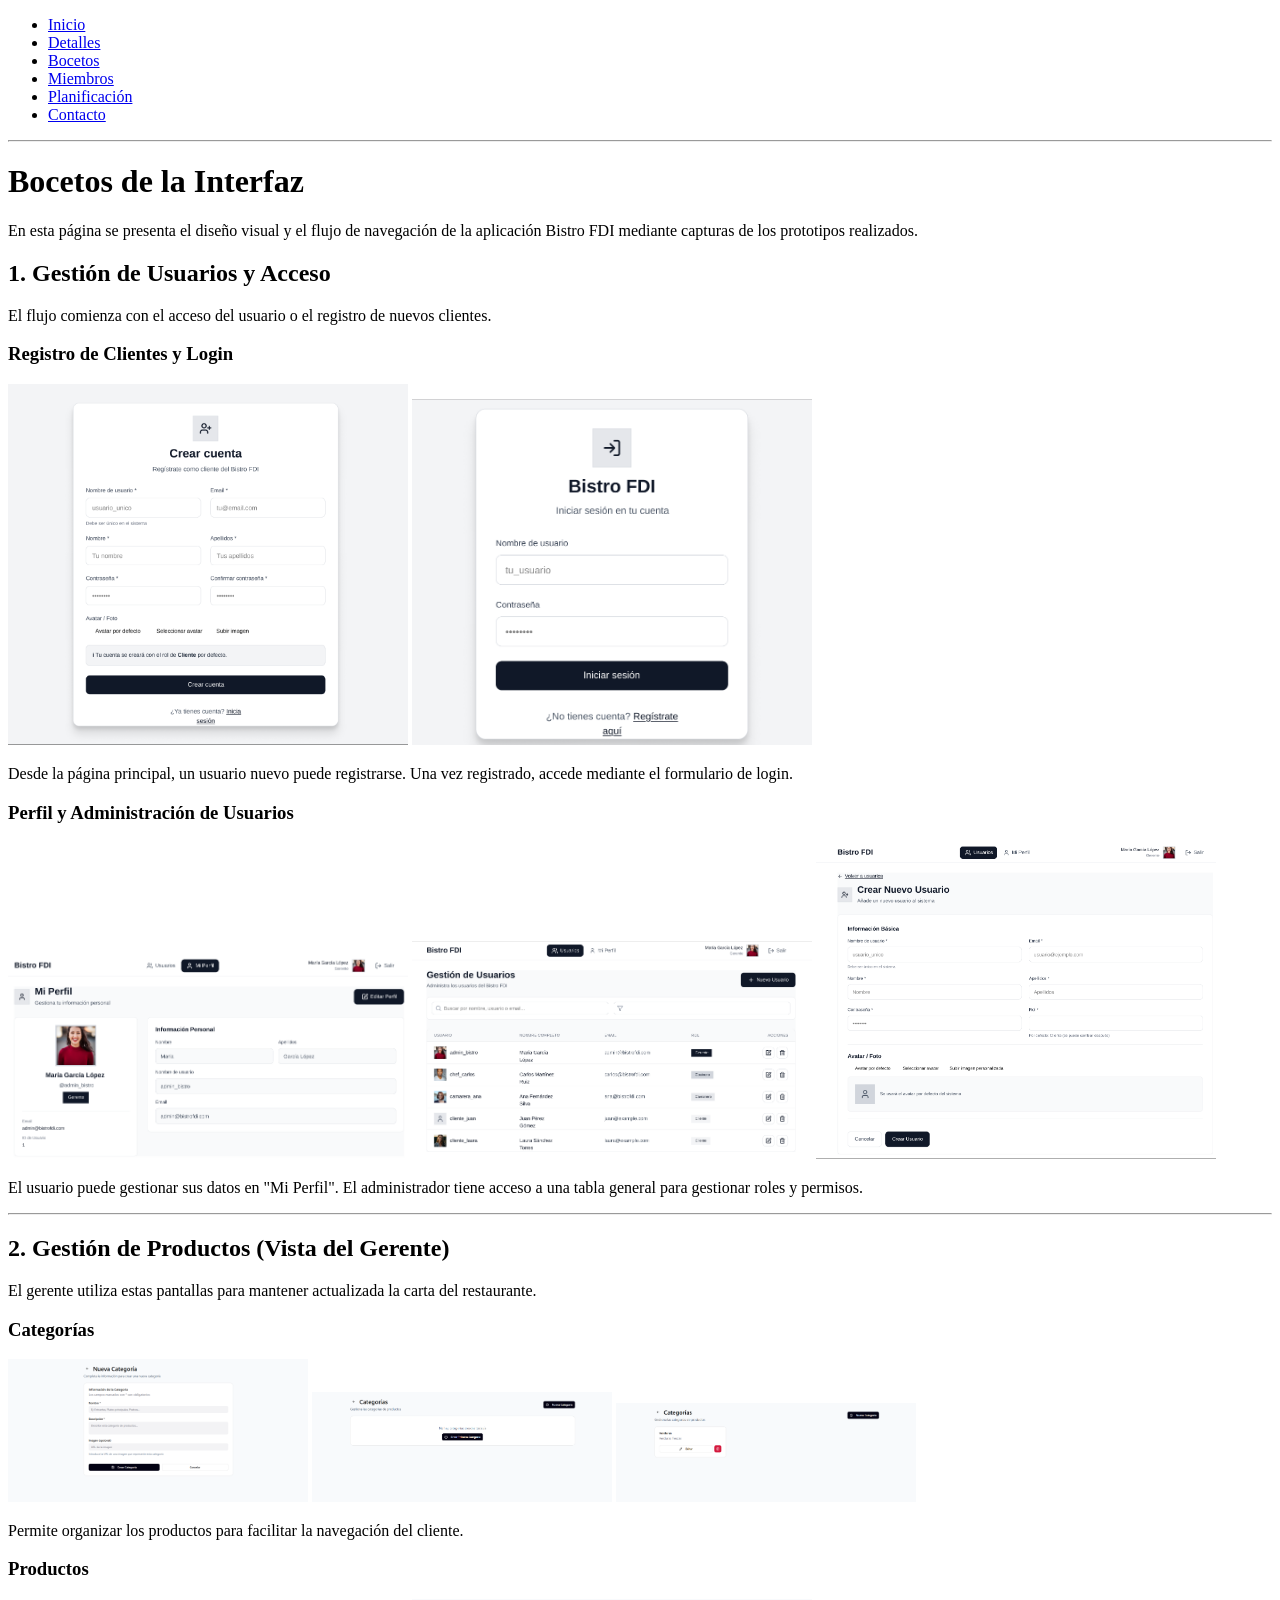
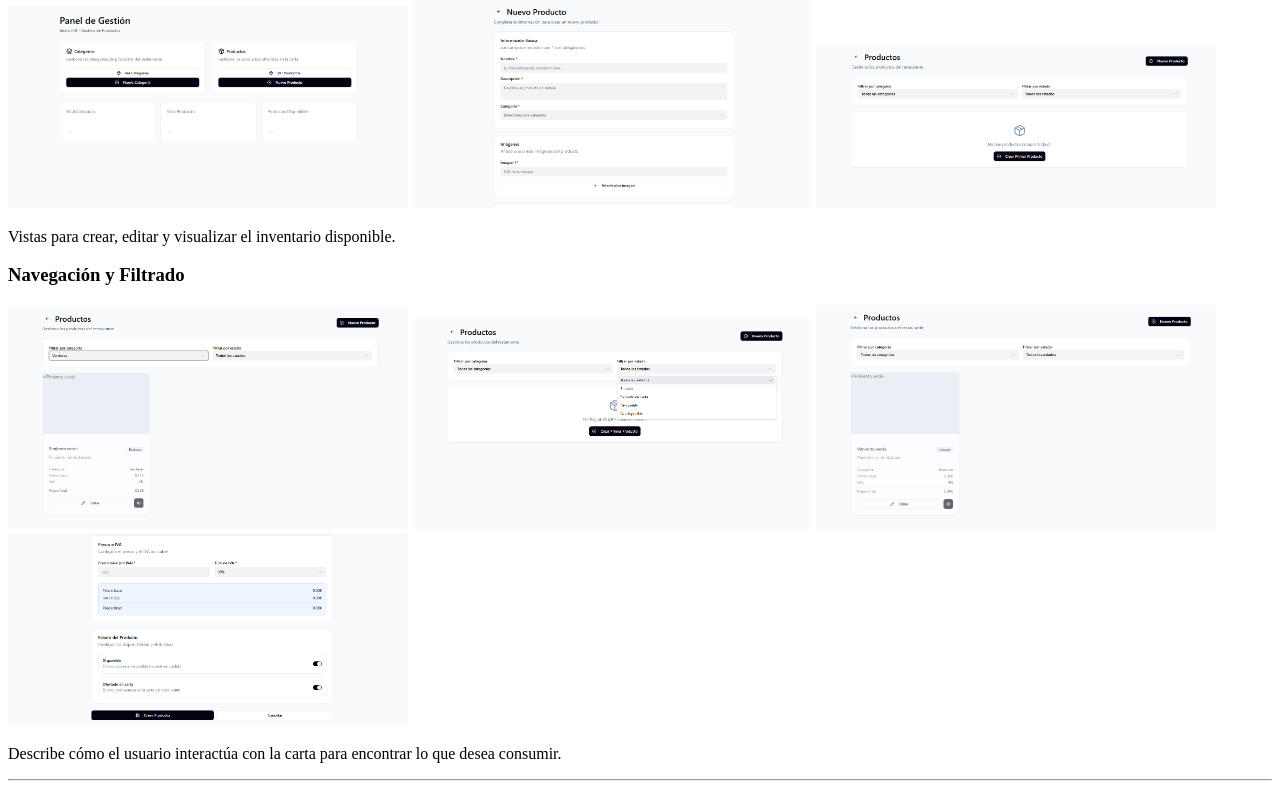
==== p1_g9/bocetos.html @ f27d97b8 "bocetos.html" ====
<!DOCTYPE html>
<html lang="es">
<head>
    <meta charset="UTF-8">
    <title>Bistro FDI - Bocetos</title>
</head>
<body>
    <nav>
        <ul>
            <li><a href="index.html">Inicio</a></li>
            <li><a href="detalles.html">Detalles</a></li>
            <li><a href="bocetos.html">Bocetos</a></li>
            <li><a href="miembros.html">Miembros</a></li>
            <li><a href="planificacion.html">Planificación</a></li>
            <li><a href="contacto.html">Contacto</a></li>
        </ul>
    </nav>
    <hr>

    <h1>Bocetos de la Interfaz</h1>
    <p>En esta página se presenta el diseño visual y el flujo de navegación de la aplicación Bistro FDI mediante capturas de los prototipos realizados.</p>

    <section>
        <h2>1. Gestión de Usuarios y Acceso</h2>
        <p>El flujo comienza con el acceso del usuario o el registro de nuevos clientes.</p>
        
        <h3>Registro de Clientes y Login</h3>
        <img src="img/usuario/crear cuenta usuario.png" alt="Pantalla de registro" width="400">
        <img src="img/usuario/login del usuario.png" alt="Pantalla de login" width="400">
        <p>Desde la página principal, un usuario nuevo puede registrarse. Una vez registrado, accede mediante el formulario de login.</p>

        <h3>Perfil y Administración de Usuarios</h3>
        <img src="img/usuario/mi perfil.png" alt="Vista del perfil" width="400">
        <img src="img/usuario/gestion de usuarios.png" alt="Panel administrativo de usuarios" width="400">
        <img src="img/usuario/crear nuevo usuario.png" alt="Crear usuario por administrador" width="400">
        <p>El usuario puede gestionar sus datos en "Mi Perfil". El administrador tiene acceso a una tabla general para gestionar roles y permisos.</p>
    </section>

    <hr>

    <section>
        <h2>2. Gestión de Productos (Vista del Gerente)</h2>
        <p>El gerente utiliza estas pantallas para mantener actualizada la carta del restaurante.</p>

        <h3>Categorías</h3>
        <img src="img/productos/nueva categoria.png" alt="Formulario nueva categoría" width="300">
        <img src="img/productos/categorias.png" alt="Listado de categorías" width="300">
        <img src="img/productos/categoria creada.png" alt="Confirmación de categoría" width="300">
        <p>Permite organizar los productos para facilitar la navegación del cliente.</p>

        <h3>Productos</h3>
        <img src="img/productos/panel de gestion.png" alt="Panel de control principal" width="400">
        <img src="img/productos/nuevo producto.png" alt="Añadir producto" width="400">
        <img src="img/productos/panel de productos.png" alt="Listado administrativo de productos" width="400">
        <p>Vistas para crear, editar y visualizar el inventario disponible.</p>

        <h3>Navegación y Filtrado</h3>
        <img src="img/productos/elegir categoria.png" alt="Selector de categorías" width="400">
        <img src="img/productos/filtros de productos.png" alt="Filtros de búsqueda" width="400">
        <img src="img/productos/vision de productos.png" alt="Vista de catálogo" width="400">
        <img src="img/productos/informacion del producto.png" alt="Detalle de un producto" width="400">
        <p>Describe cómo el usuario interactúa con la carta para encontrar lo que desea consumir.</p>
    </section>

    <hr>
    

</body>
</html>
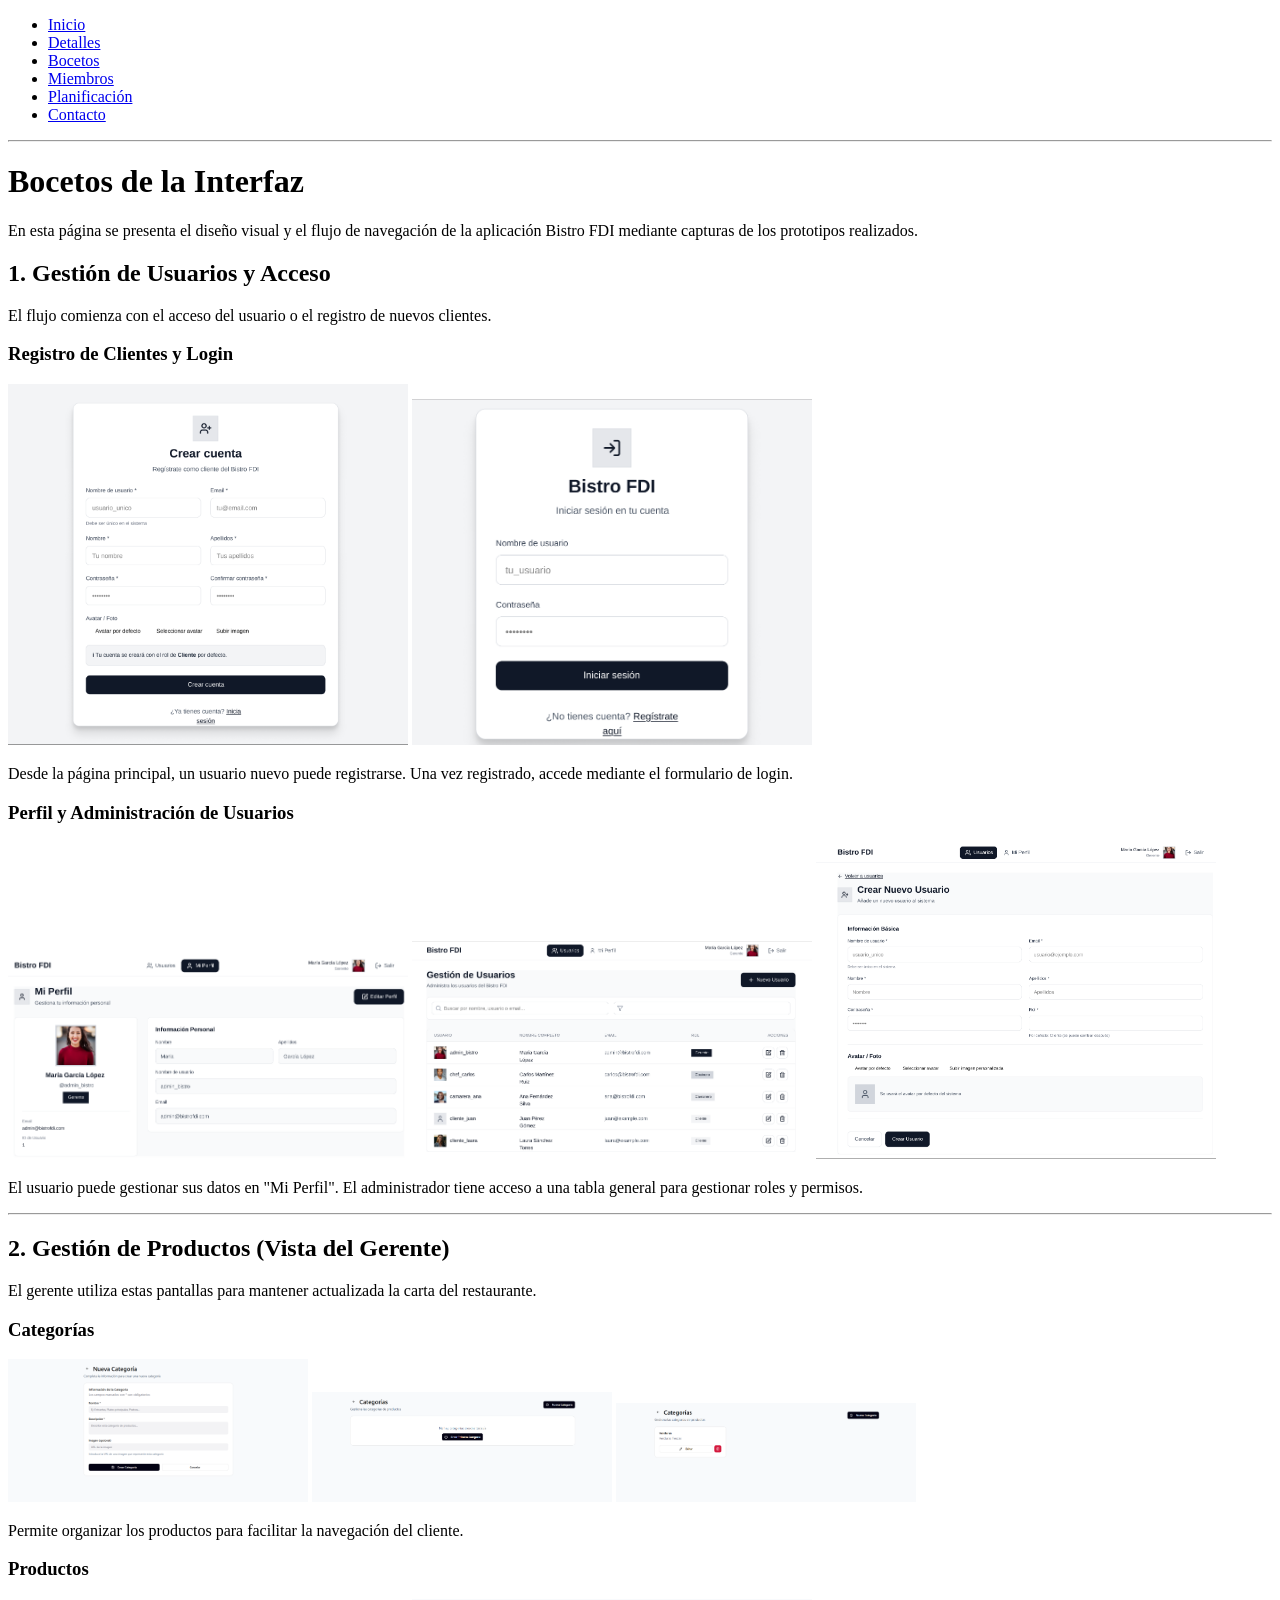
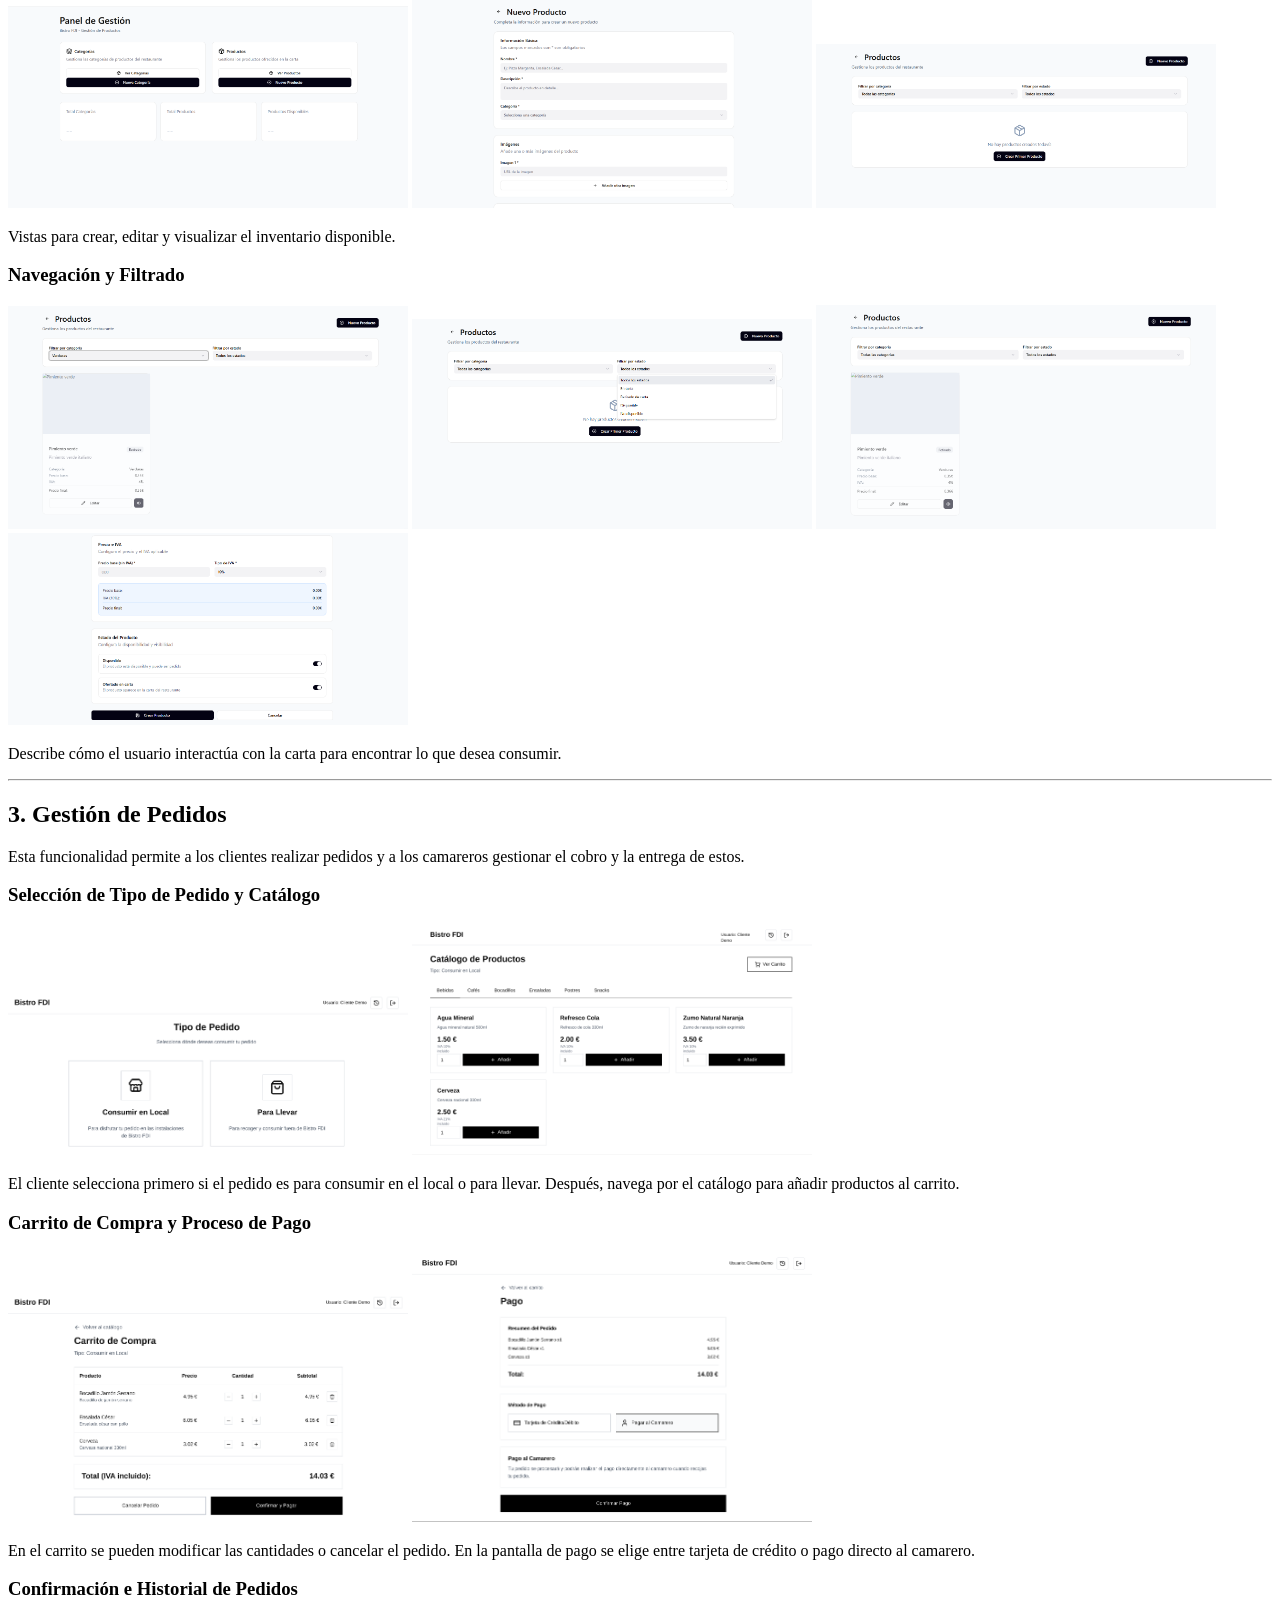
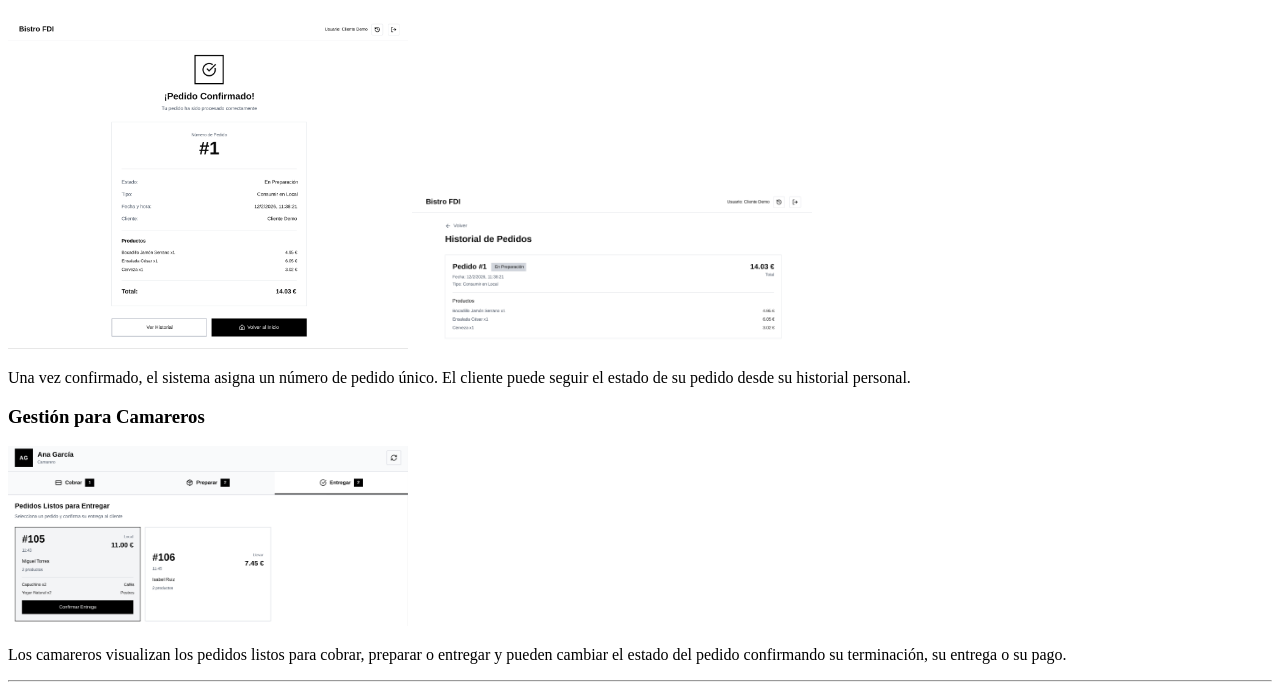
==== commit 53fbe8b6: "bocetos.html (+Vistas pedidos)" ====
--- a/p1_g9/bocetos.html
+++ b/p1_g9/bocetos.html
@@ -63,6 +63,32 @@
     </section>
 
     <hr>
+
+    <section>
+        <h2>3. Gestión de Pedidos</h2>
+        <p>Esta funcionalidad permite a los clientes realizar pedidos y a los camareros gestionar el cobro y la entrega de estos.</p>
+
+        <h3>Selección de Tipo de Pedido y Catálogo</h3>
+        <img src="img/pedidos/tipo de pedido.png" alt="Selección de tipo de pedido" width="400">
+        <img src="img/pedidos/catalogo .png" alt="Catálogo de productos" width="400">
+        <p>El cliente selecciona primero si el pedido es para consumir en el local o para llevar. Después, navega por el catálogo para añadir productos al carrito.</p>
+
+        <h3>Carrito de Compra y Proceso de Pago</h3>
+        <img src="img/pedidos/carrito compra.png" alt="Carrito de compra" width="400">
+        <img src="img/pedidos/pago.png" alt="Pantalla de pago" width="400">
+        <p>En el carrito se pueden modificar las cantidades o cancelar el pedido. En la pantalla de pago se elige entre tarjeta de crédito o pago directo al camarero.</p>
+
+        <h3>Confirmación e Historial de Pedidos</h3>
+        <img src="img/pedidos/confirmación pedido.png" alt="Confirmación del pedido" width="400">
+        <img src="img/pedidos/historial pedidos.png" alt="Historial de pedidos" width="400">
+        <p>Una vez confirmado, el sistema asigna un número de pedido único. El cliente puede seguir el estado de su pedido desde su historial personal.</p>
+
+        <h3>Gestión para Camareros</h3>
+        <img src="img/pedidos/gestion pedidos (camarero).png" alt="Panel del camarero" width="400">
+        <p>Los camareros visualizan los pedidos listos para cobrar, preparar o entregar y pueden cambiar el estado del pedido confirmando su terminación, su entrega o su pago.</p>
+    </section>
+
+    <hr>
     
 
 </body>
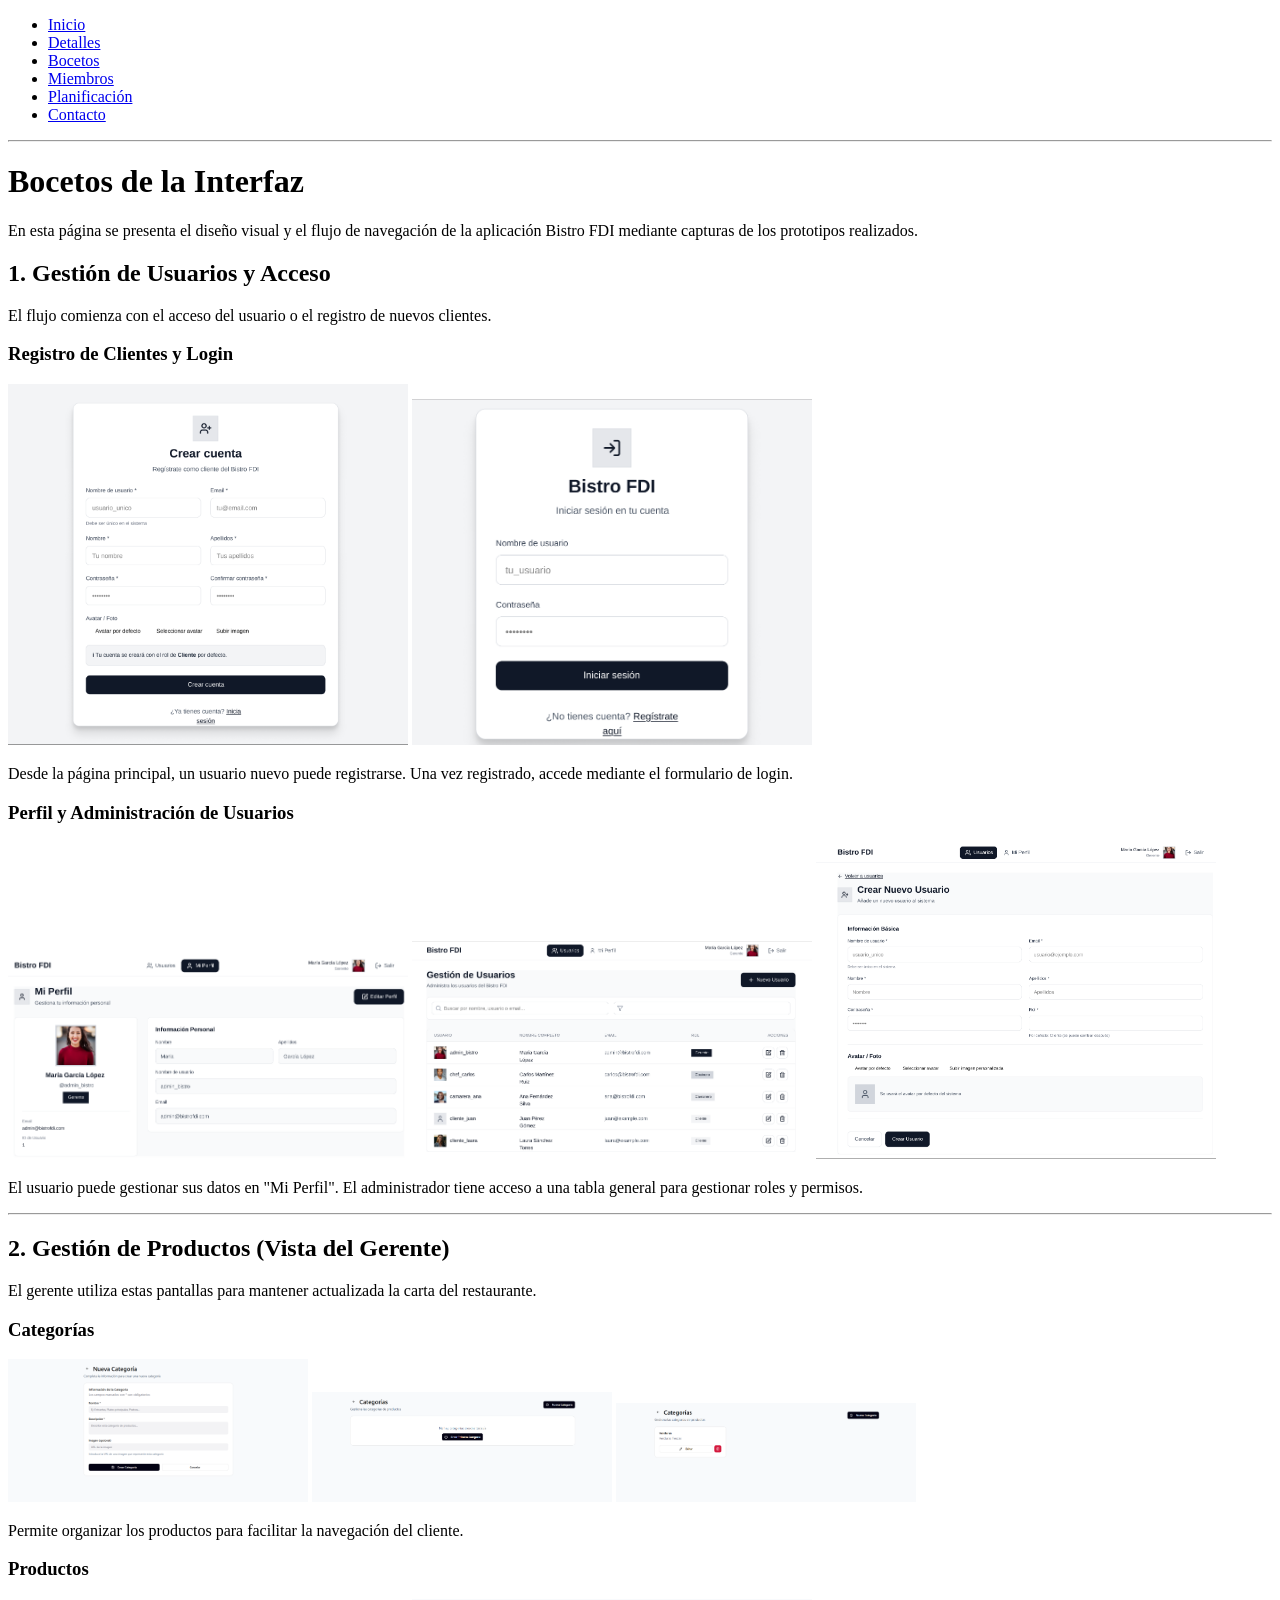
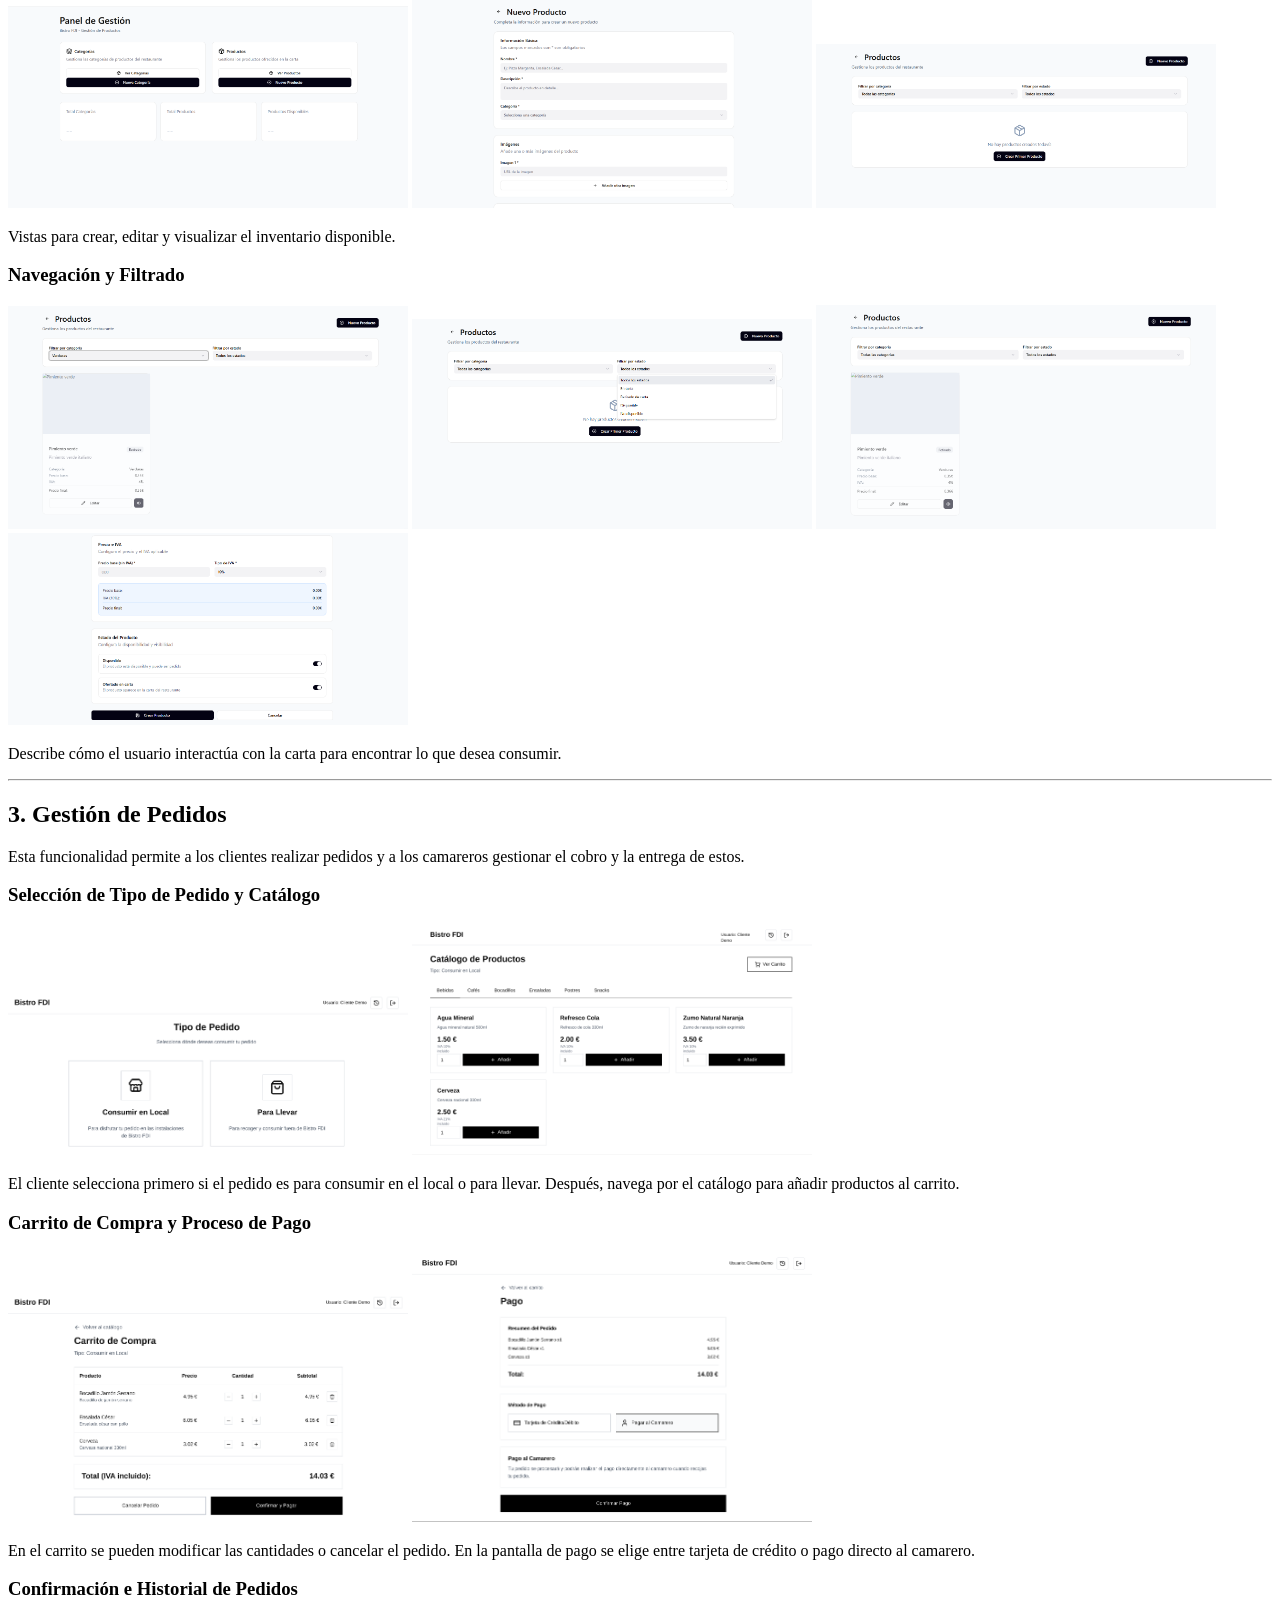
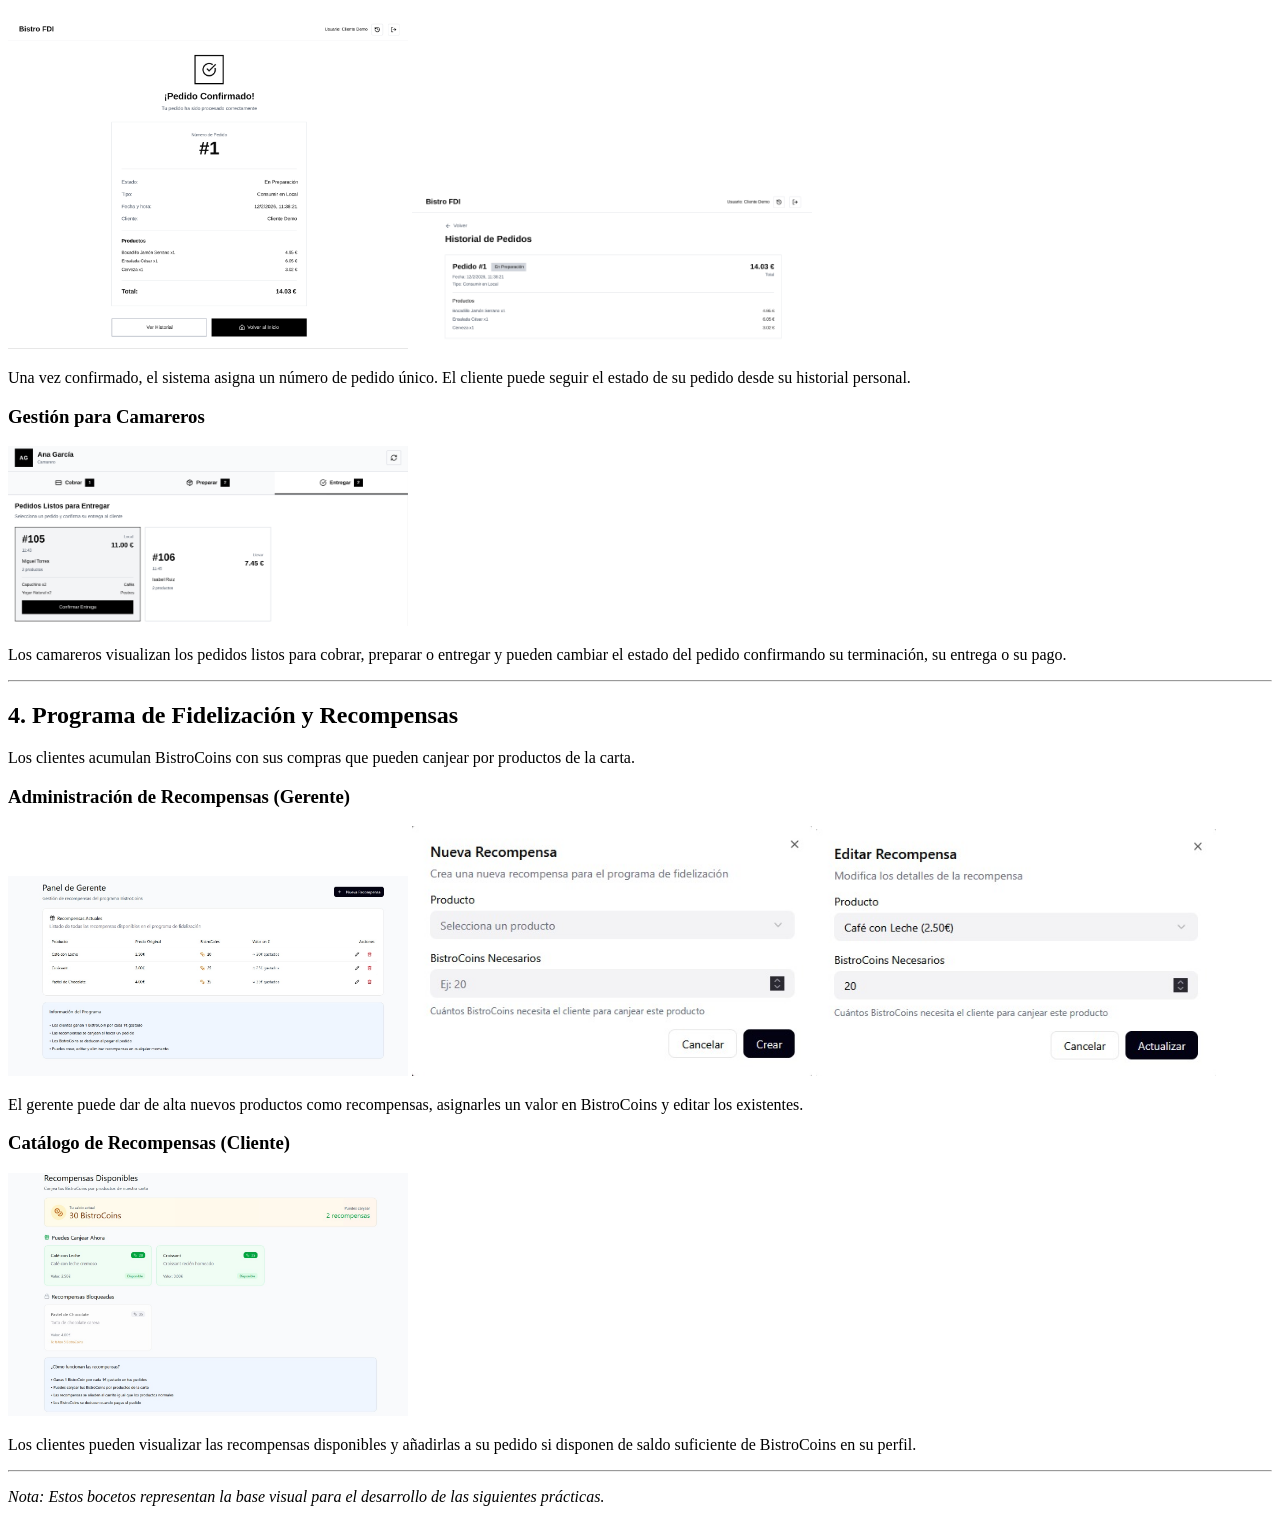
==== commit 54094e94: "añadido recompensas en bocetos.html" ====
--- a/p1_g9/bocetos.html
+++ b/p1_g9/bocetos.html
@@ -89,7 +89,24 @@
     </section>
 
     <hr>
-    
+
+    <section>
+        <h2>4. Programa de Fidelización y Recompensas</h2>
+        <p>Los clientes acumulan BistroCoins con sus compras que pueden canjear por productos de la carta.</p>
+
+        <h3>Administración de Recompensas (Gerente)</h3>
+        <img src="img/recompensas/panel_gerente.jpg" alt="Panel de gestión de recompensas" width="400">
+        <img src="img/recompensas/nueva_recompensa.jpg" alt="Crear nueva recompensa" width="400">
+        <img src="img/recompensas/editar_recompensa.jpg" alt="Editar recompensa existente" width="400">
+        <p>El gerente puede dar de alta nuevos productos como recompensas, asignarles un valor en BistroCoins y editar los existentes.</p>
+
+        <h3>Catálogo de Recompensas (Cliente)</h3>
+        <img src="img/recompensas/recompensas.jpg" alt="Vista de recompensas para el cliente" width="400">
+        <p>Los clientes pueden visualizar las recompensas disponibles y añadirlas a su pedido si disponen de saldo suficiente de BistroCoins en su perfil.</p>
+    </section>
+
+    <hr>
+    <p><em>Nota: Estos bocetos representan la base visual para el desarrollo de las siguientes prácticas.</em></p>
 
 </body>
 </html>
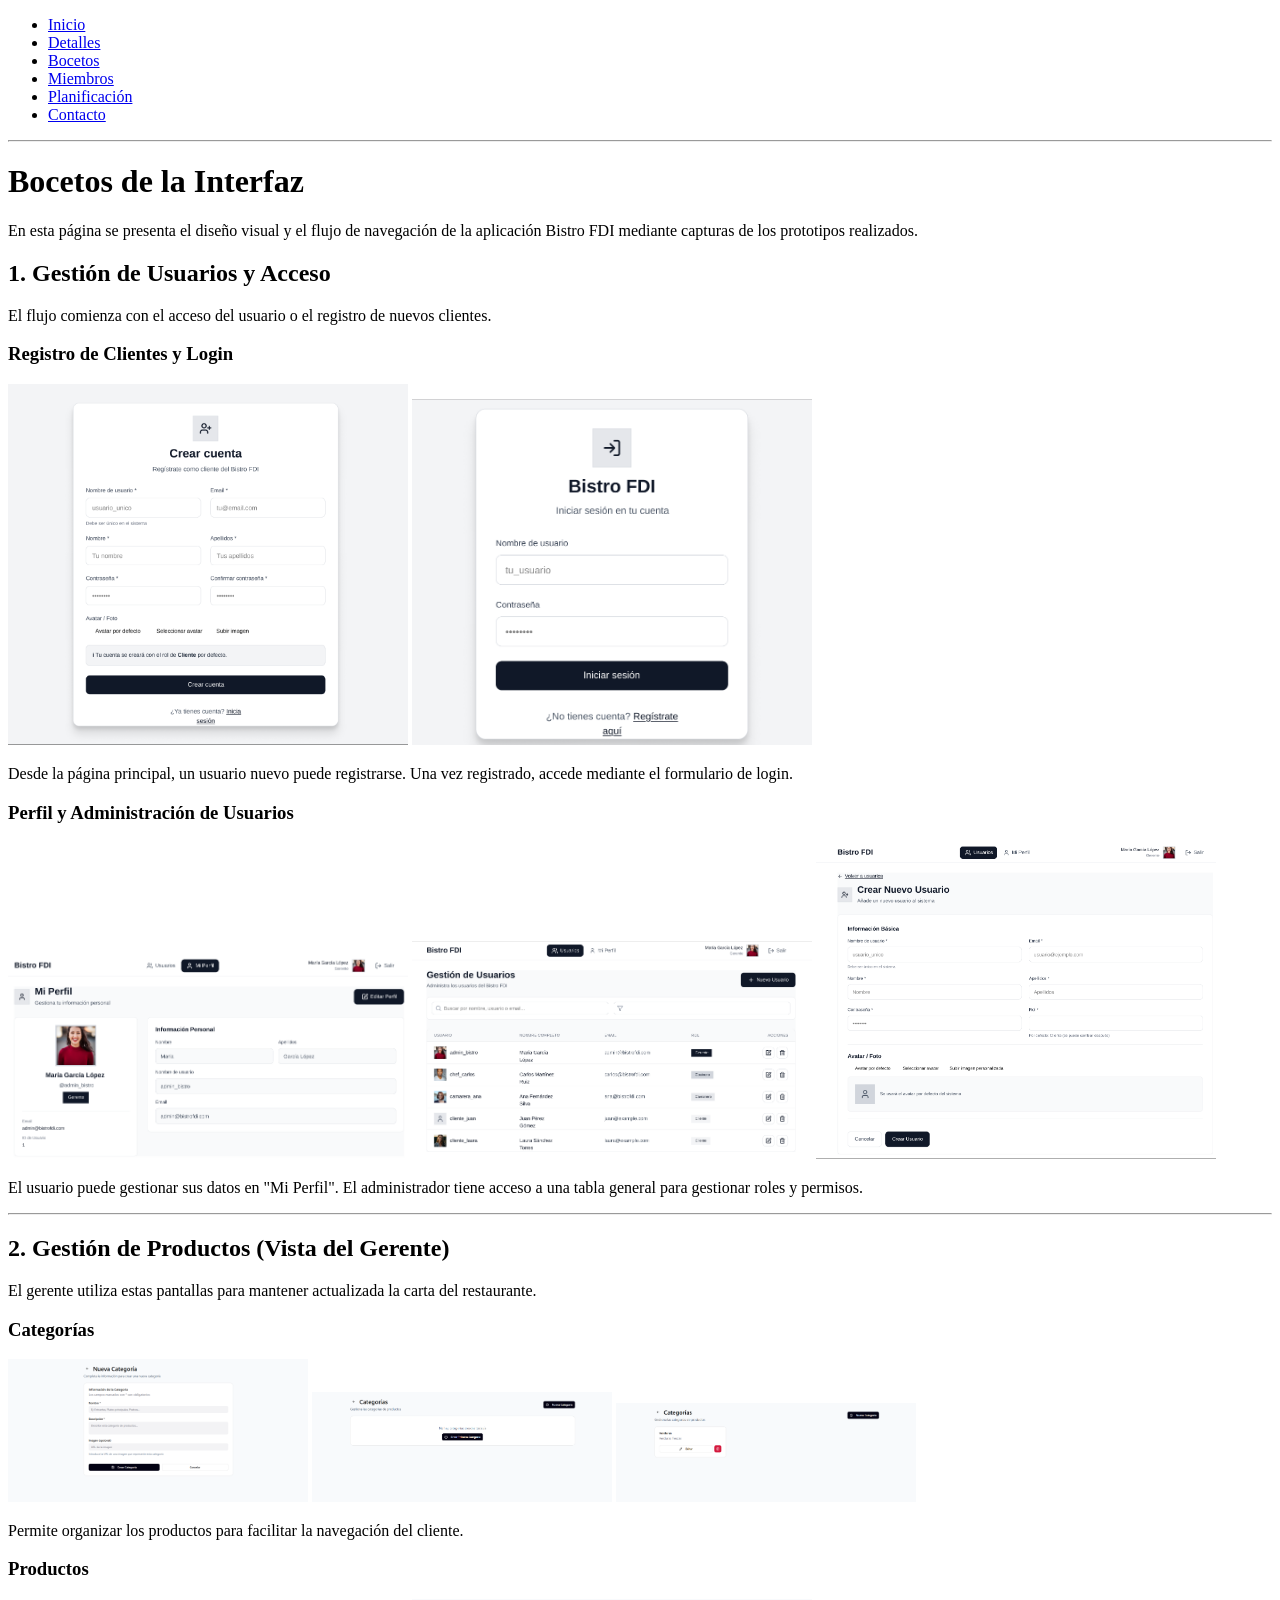
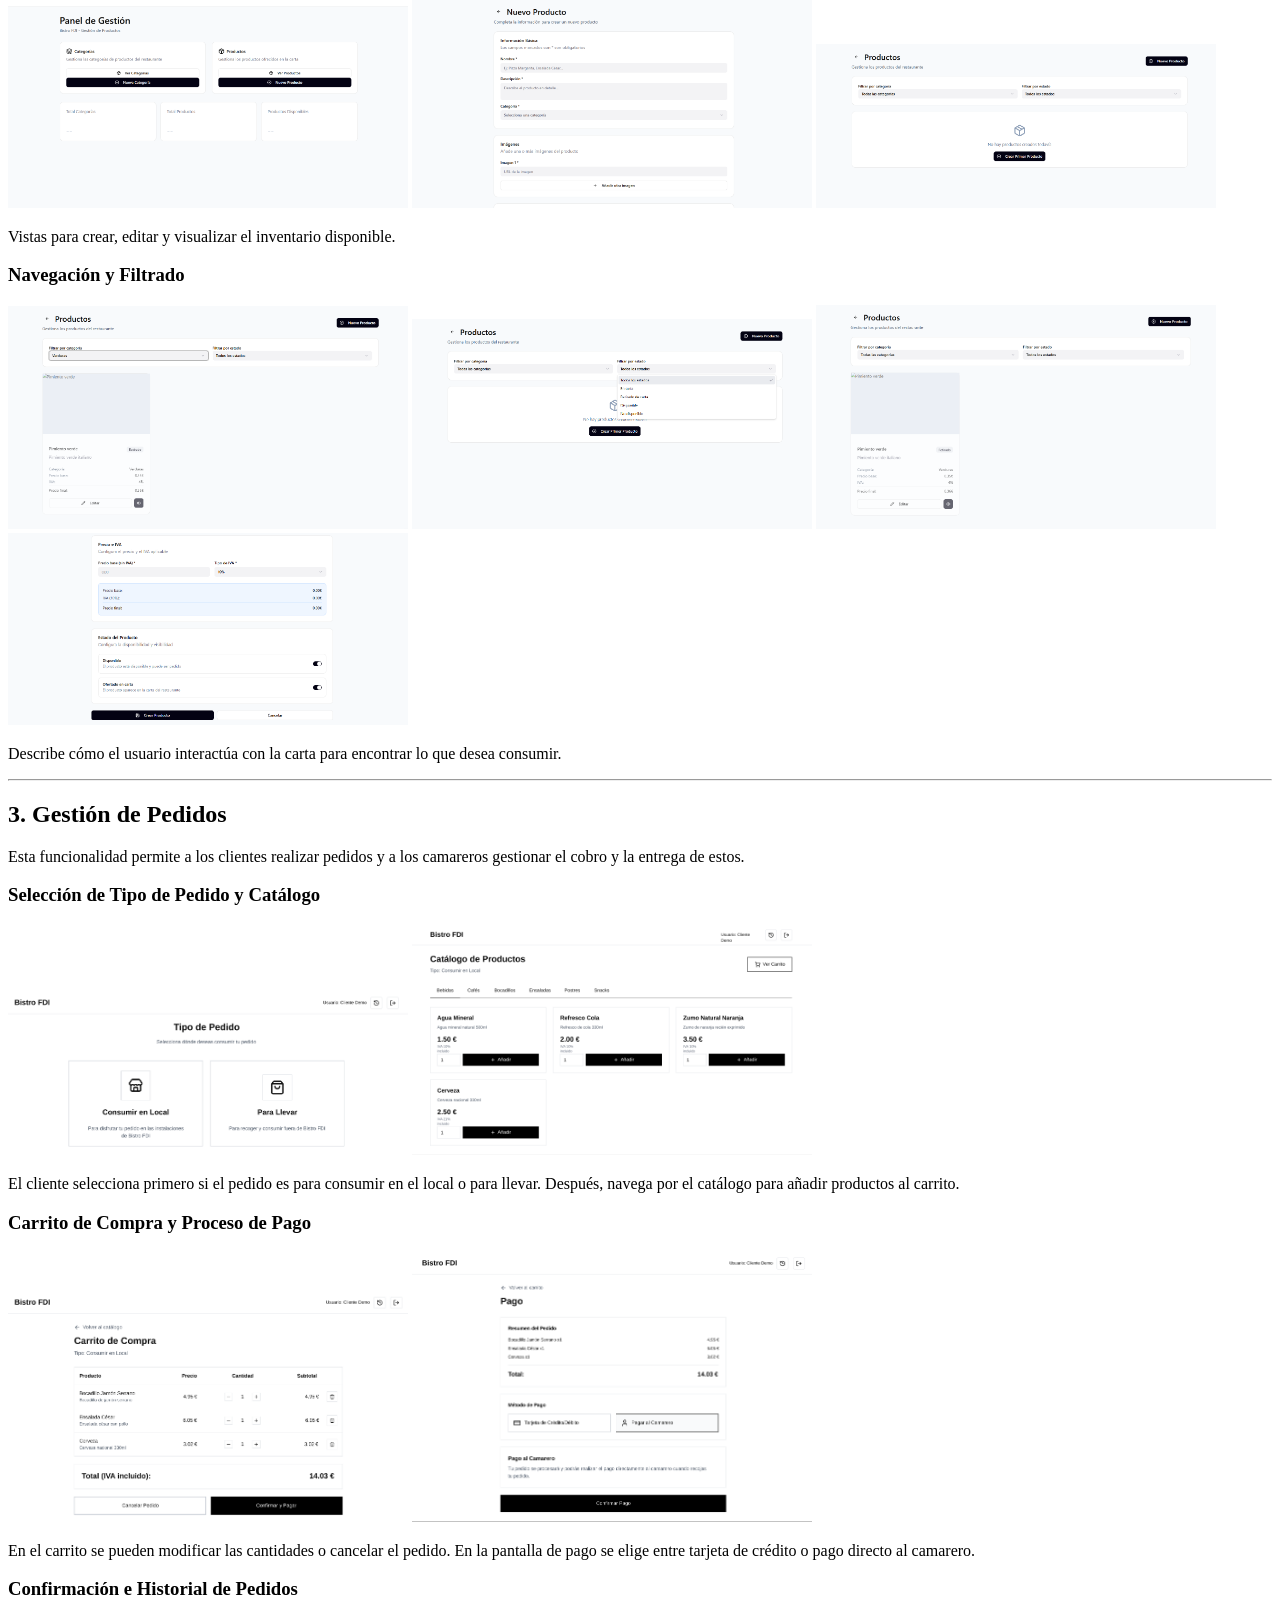
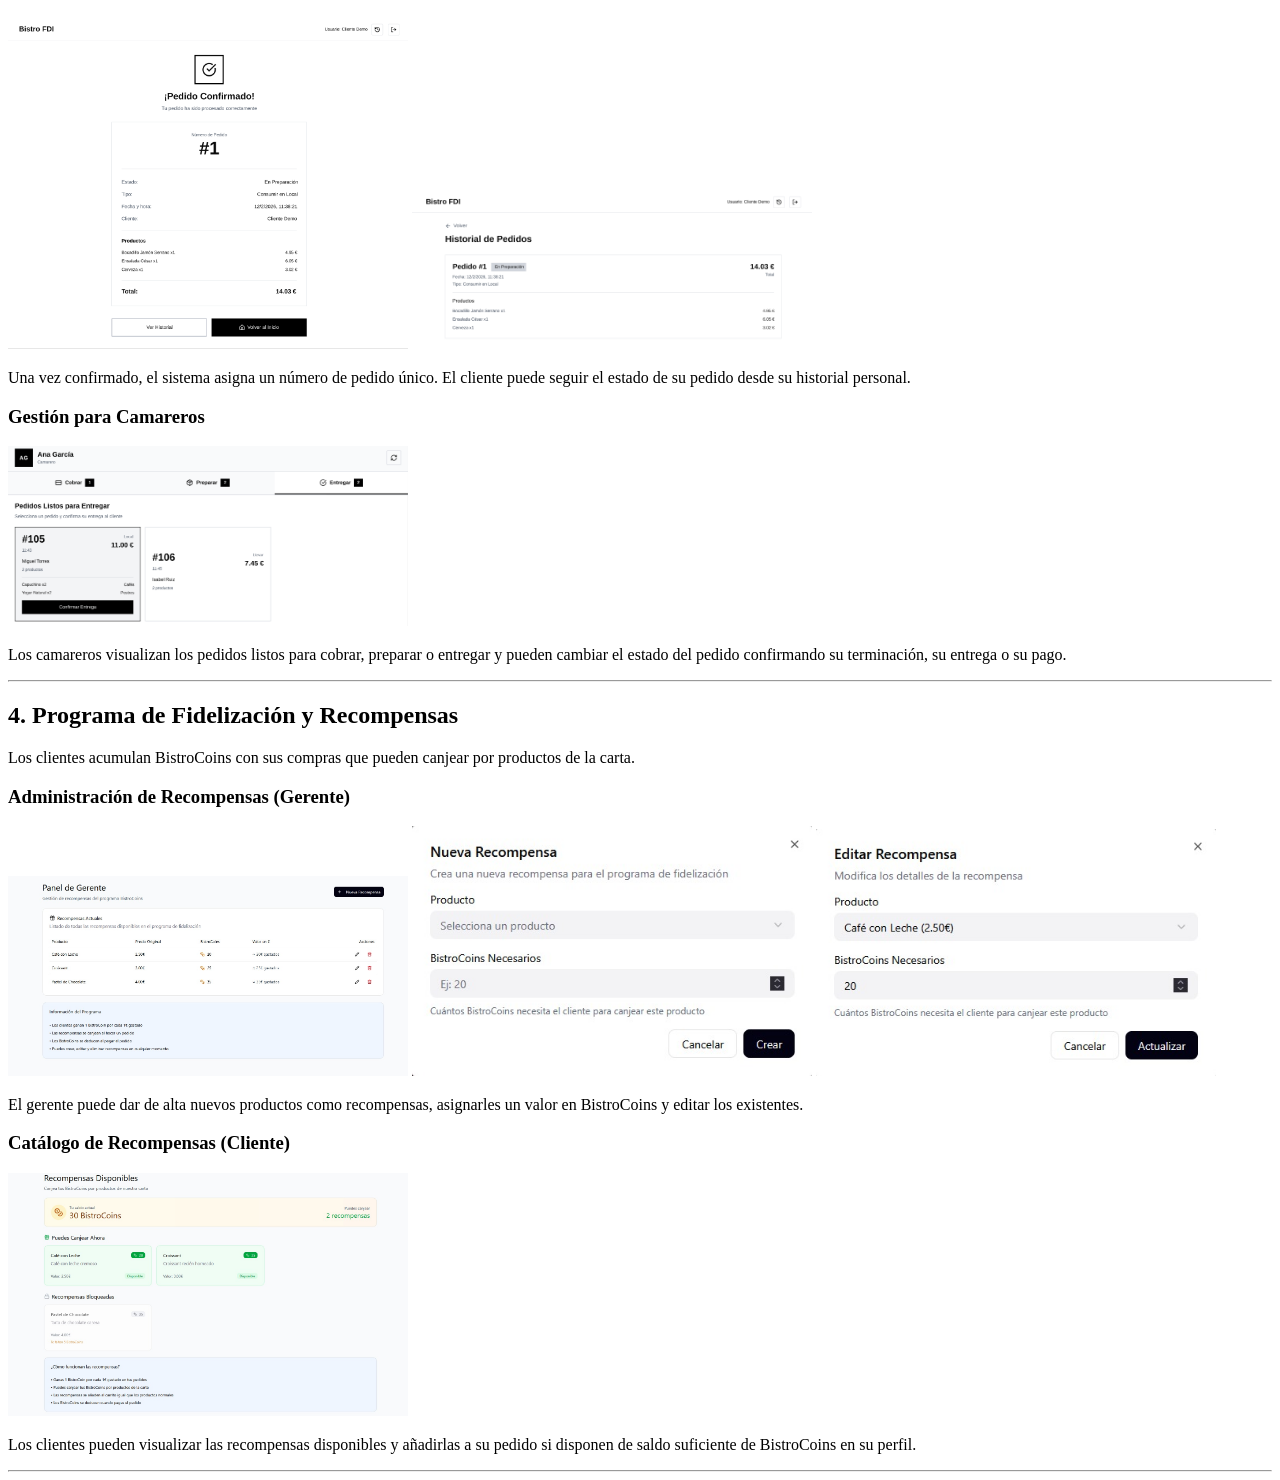
==== commit c5f72da9: "quitar nota al final de archivo bocetos.html" ====
--- a/p1_g9/bocetos.html
+++ b/p1_g9/bocetos.html
@@ -106,7 +106,6 @@
     </section>
 
     <hr>
-    <p><em>Nota: Estos bocetos representan la base visual para el desarrollo de las siguientes prácticas.</em></p>
 
 </body>
 </html>
